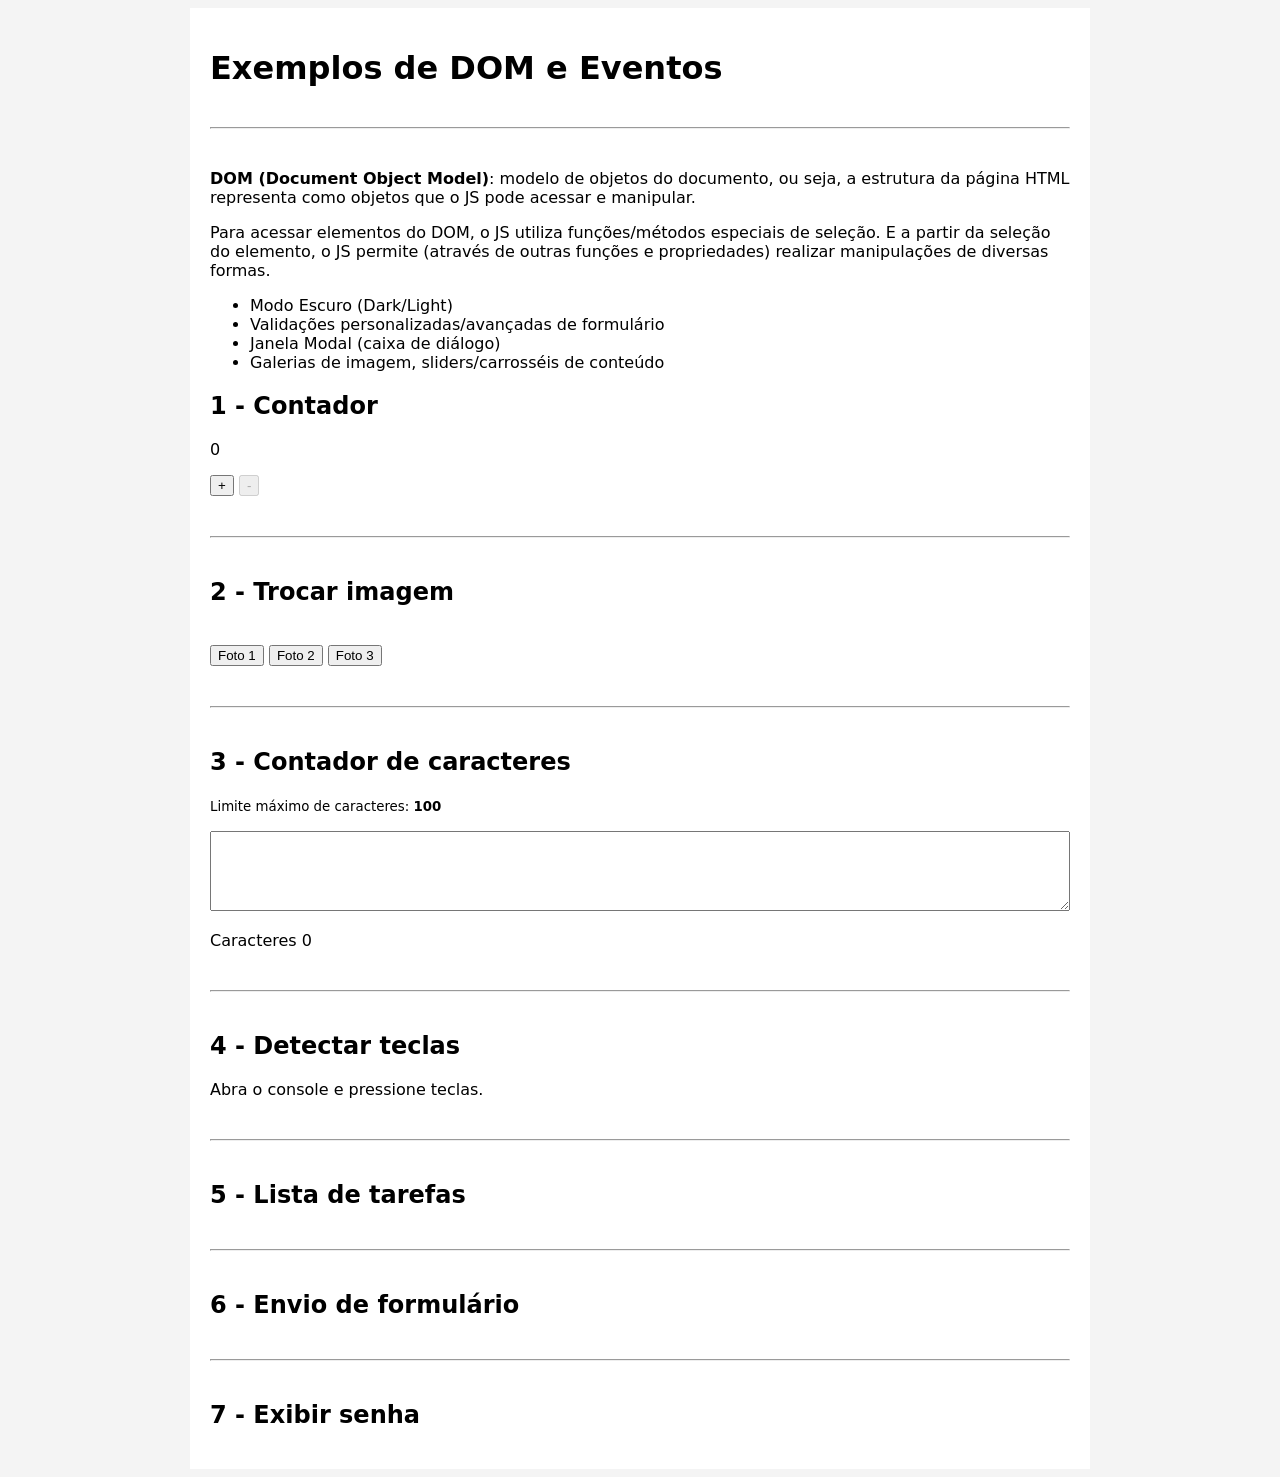
==== 08-introducao-dom-eventos/introducao-dom-eventos.html @ 2ed80d45 "Initial commit" ====
<!DOCTYPE html>
<html lang="pt-br">

<head>
    <meta charset="UTF-8">
    <meta name="viewport" content="width=device-width, initial-scale=1.0">
    <title>Exemplos de DOM e Eventos</title>
    <script src="08-dom.js" defer></script>

    <style>
        *,
        *::before,
        *::after {
            box-sizing: border-box;
        }

        body {
            font-family: system-ui, sans-serif;
            background: #f4f4f4;
        }

        .container {
            width: 80%;
            max-width: 900px;
            margin: auto;
            background: white;
            padding: 20px;
        }

        hr {
            margin: 40px 0;
        }

        .feito {
            text-decoration: line-through;
            color: gray;
        }

        .feito::marker {
            content: "✓ ";
            color: green;
        }

        img {
            max-width: 300px;
        }

        textarea {
            width: 100%;
            height: 80px;
        }

        #contador.excesso {
            color: red;
            font-weight: bold;
        }

    </style>
</head>

<body>

    <div class="container">
        <h1>Exemplos de DOM e Eventos</h1>
        <hr>

        <p><b>DOM (Document Object Model)</b>: modelo de objetos do documento, ou seja, a estrutura da página HTML
            representa como objetos que o JS pode acessar e manipular.</p>

        <p>Para acessar elementos do DOM, o JS utiliza funções/métodos especiais de seleção. E a partir da seleção do
            elemento, o JS permite (através de outras funções e propriedades) realizar manipulações de diversas formas.
        </p>

        <ul>
            <li>Modo Escuro (Dark/Light)</li>
            <li>Validações personalizadas/avançadas de formulário</li>
            <li>Janela Modal (caixa de diálogo)</li>
            <li>Galerias de imagem, sliders/carrosséis de conteúdo</li>
        </ul>

        <h2>1 - Contador</h2>
        <p id="valor">0</p>
        <button id="somar">+</button>
        <button id="subtrair">-</button>

        <hr>

        <h2>2 - Trocar imagem</h2>
        <img class="foto" src="https://picsum.photos/300/200?1" alt="">
        <br>

        <!-- Atributo Personalizados usando data-*
         Estamos usando o atributo personalizado data-foto para guardar a referência da imagem que será usada, e o atributo data-texto para definir um texto alternativo para a foto. Obs.: você dar o nome que quiser para o atributo, mas é obrigatório começar com data- .
        -->

        <button data-foto="https://picsum.photos/300/200?1" data-texto="Paisagem 1">Foto 1</button>
        <button data-foto="https://picsum.photos/300/200?2" data-texto="Paisagem 2">Foto 2</button>
        <button data-foto="https://picsum.photos/300/200?3" data-texto="Paisagem 3">Foto 3</button>


        <hr>

        <h2>3 - Contador de caracteres</h2>
        <p><small>Limite máximo de caracteres: <b>100</b></small></p>
        <textarea name="mensagem" id="mensagem" maxlength="100"></textarea>
        <p>Caracteres <span id="contador">0</span></p>


        <hr>

        <h2>4 - Detectar teclas</h2>
        <p>Abra o console e pressione teclas.</p>


        <hr>

        <h2>5 - Lista de tarefas</h2>


        <hr>

        <h2>6 - Envio de formulário</h2>


        <hr>

        <h2>7 - Exibir senha</h2>


    </div>



</body>

</html>
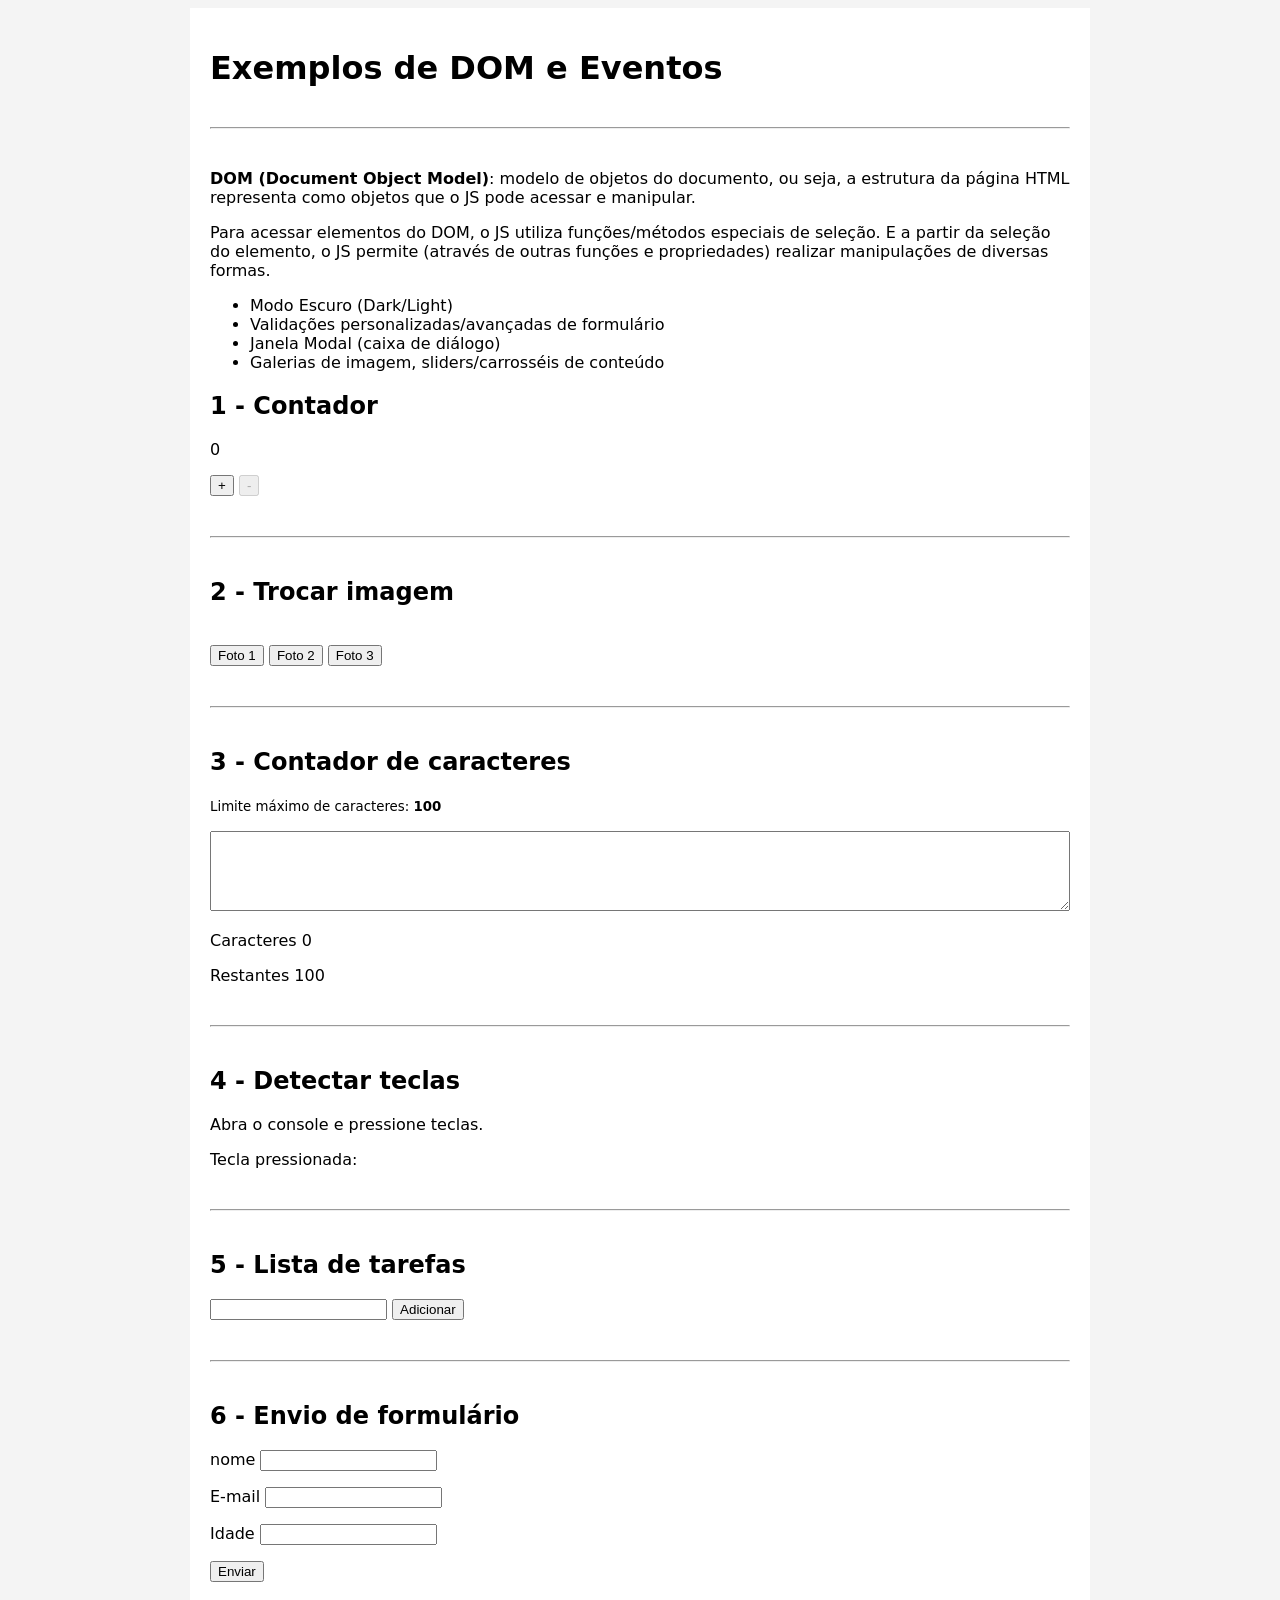
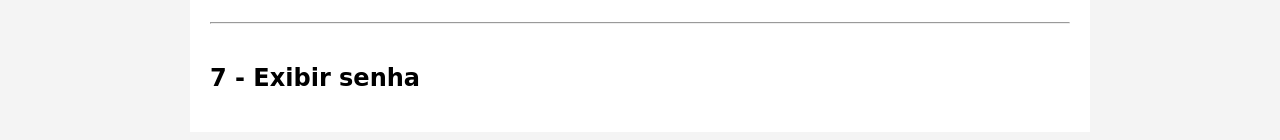
==== commit 53f639a4: "aula 20/05" ====
--- a/08-introducao-dom-eventos/introducao-dom-eventos.html
+++ b/08-introducao-dom-eventos/introducao-dom-eventos.html
@@ -104,23 +104,40 @@
         <p><small>Limite máximo de caracteres: <b>100</b></small></p>
         <textarea name="mensagem" id="mensagem" maxlength="100"></textarea>
         <p>Caracteres <span id="contador">0</span></p>
-
+        <p>Restantes <span id="regressivo">100</span></p>
 
         <hr>
 
         <h2>4 - Detectar teclas</h2>
         <p>Abra o console e pressione teclas.</p>
+        <p id="tecla"> Tecla pressionada: <kbd></kbd></p>
 
 
         <hr>
 
         <h2>5 - Lista de tarefas</h2>
-
+        <input type="text" name="tarefas" id="tarefas">
+        <button id="adicionar">Adicionar</button>
+        <ul id="lista"></ul>
 
         <hr>
 
         <h2>6 - Envio de formulário</h2>
-
+        <form action="" method="post">
+            <p>
+                <label for="nome">nome</label>
+                <input type="text" name="nome" id="" required>
+            </p>
+            <p>
+                <label for="email">E-mail</label>
+                <input type="email" name="email" id="" required>
+            </p>
+            <p>
+                <label for="idade">Idade</label>
+                <input type="number" name="idade" id="">
+            </p>
+            <button type="submit">Enviar</button>
+        </form>
 
         <hr>
 
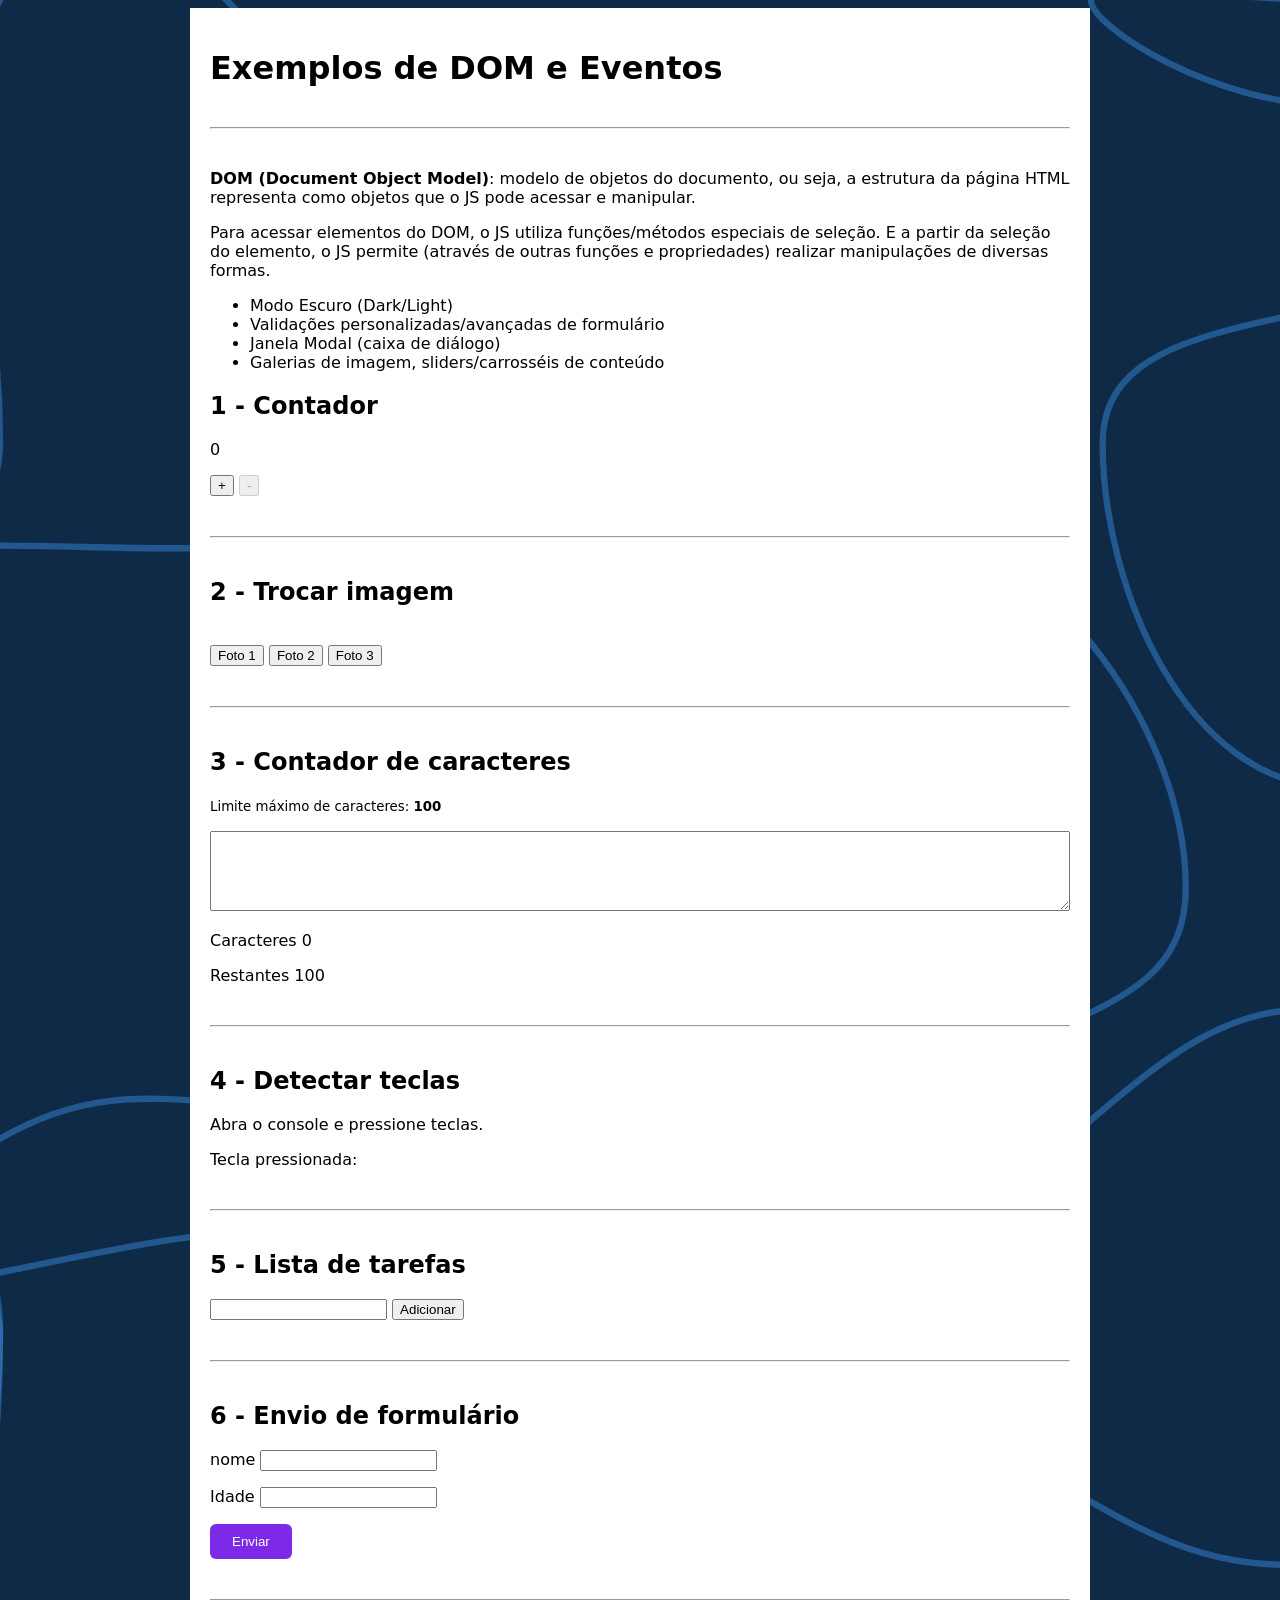
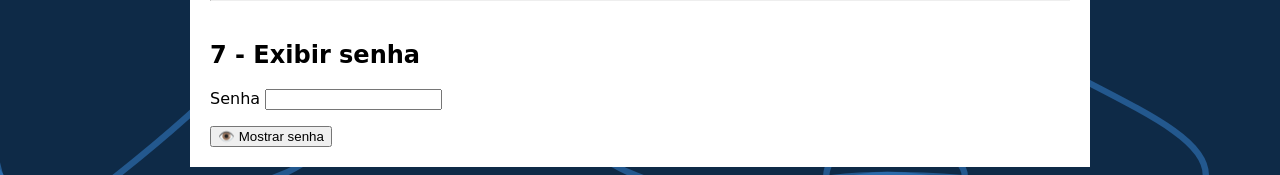
==== commit eb05532e: "atualização Atualizando a pasta com novas atividades e exercicios" ====
--- a/08-introducao-dom-eventos/introducao-dom-eventos.html
+++ b/08-introducao-dom-eventos/introducao-dom-eventos.html
@@ -17,6 +17,9 @@
         body {
             font-family: system-ui, sans-serif;
             background: #f4f4f4;
+            background-image: url("data:image/svg+xml,%3csvg xmlns='http://www.w3.org/2000/svg' version='1.1' xmlns:xlink='http://www.w3.org/1999/xlink' xmlns:svgjs='http://svgjs.dev/svgjs' width='1440' height='560' preserveAspectRatio='none' viewBox='0 0 1440 560'%3e%3cg mask='url(%26quot%3b%23SvgjsMask1000%26quot%3b)' fill='none'%3e%3crect width='1440' height='560' x='0' y='0' fill='%230e2a47'%3e%3c/rect%3e%3cpath d='M420 96.73C380.2 105.49 347.88 110.26 347.88 140C347.88 185.98 374.78 247.47 420 248.18C480.84 249.14 490.47 196.2 560 143.33C561.6 142.11 562.26 141.98 562.26 140C562.26 116.98 577.8 98.74 560 93.33C506.67 77.11 486.26 82.15 420 96.73' stroke='rgba(51%2c 121%2c 194%2c 0.58)' stroke-width='2'%3e%3c/path%3e%3cpath d='M1120 126.87C1113.36 126.87 1105.52 134.1 1105.52 140C1105.52 145.14 1113.16 148.94 1120 148.94C1125.4 148.94 1130 144.95 1130 140C1130 133.91 1125.6 126.87 1120 126.87' stroke='rgba(51%2c 121%2c 194%2c 0.58)' stroke-width='2'%3e%3c/path%3e%3cpath d='M280 403.2C269.82 409.73 262.5 411.35 262.5 420C262.5 429.16 268.49 433.49 280 438.81C347.24 469.89 366.19 499.04 420 492.8C447.29 489.63 442.2 456.84 442.2 420C442.2 369.89 451.45 322.15 420 318.89C370.35 313.75 348.57 359.18 280 403.2' stroke='rgba(51%2c 121%2c 194%2c 0.58)' stroke-width='2'%3e%3c/path%3e%3cpath d='M1500 420C1520.52 416.82 1524.38 408.33 1540 408.33C1544.38 408.33 1540 414.16 1540 420C1540 490 1575 525 1540 560C1505 595 1470 560 1400 560C1338.51 560 1277.03 586.47 1277.03 560C1277.03 521.47 1328.61 474.83 1400 430C1440.09 404.83 1450.52 427.66 1500 420' stroke='rgba(51%2c 121%2c 194%2c 0.58)' stroke-width='2'%3e%3c/path%3e%3cpath d='M71.43 0C119.43 48 158.59 95.21 140 140C122.87 181.27 57.2 172.13 0 172.13C-12.8 172.13 0 156.06 0 140C0 70 -23.65 46.35 0 0C12.07 -23.65 49.43 -22 71.43 0' stroke='rgba(51%2c 121%2c 194%2c 0.58)' stroke-width='2'%3e%3c/path%3e%3cpath d='M420 33.09C383.48 33.09 344.17 8.63 344.17 0C344.17 -7.91 382.09 0 420 0C445.28 0 470.56 -7.54 470.56 0C470.56 9.01 446.67 33.09 420 33.09' stroke='rgba(51%2c 121%2c 194%2c 0.58)' stroke-width='2'%3e%3c/path%3e%3cpath d='M618.71 140C653.57 102.33 660.64 109.19 700 75.38C742.12 39.19 735.76 24.72 781.67 0C805.76 -12.97 810.84 0 840 0C910 0 910 0 980 0C1050 0 1050 0 1120 0C1190 0 1190 0 1260 0C1330 0 1330 0 1400 0C1470 0 1505 -35 1540 0C1575 35 1540 70 1540 140C1540 156.06 1550.78 172.13 1540 172.13C1511.58 172.13 1500.57 156.6 1461.6 140C1430.57 126.78 1430.8 112.5 1400 112.5C1369.2 112.5 1346.23 112.85 1338.4 140C1322.09 196.6 1374.45 226.55 1351.72 280C1335.25 318.72 1300.55 294.56 1260 324.33C1205.21 364.56 1182.05 361.73 1161.03 420C1139.55 479.56 1189.75 509.67 1175 560C1169.23 579.67 1147.5 560 1120 560C1095.16 560 1087.95 574.69 1070.32 560C1017.95 516.36 1030.47 443.33 980 443.33C920.19 443.33 916.07 504.75 849.77 560C846.07 563.09 844.88 560 840 560C835 560 830.12 564.66 830 560C828.32 494.66 867.8 468.91 836.41 420C802.8 367.62 762.88 357.41 700 357.41C662.23 357.41 667.56 388.7 635.12 420C597.56 456.23 597.56 492.47 560 492.47C522.44 492.47 498.14 465.27 484.88 420C467.03 359.03 474.05 341.07 497.78 280C511.61 244.4 533.45 257.41 560 226.67C593.92 187.41 583.57 177.97 618.71 140' stroke='rgba(51%2c 121%2c 194%2c 0.58)' stroke-width='2'%3e%3c/path%3e%3cpath d='M840 110.53C822.51 110.53 814.55 124.83 814.55 140C814.55 156.53 821.45 173.94 840 173.94C896.4 173.94 964.44 155.92 964.44 140C964.44 124.22 897.45 110.53 840 110.53' stroke='rgba(51%2c 121%2c 194%2c 0.58)' stroke-width='2'%3e%3c/path%3e%3cpath d='M1120 17.5C1058.05 17.5 984.83 84.97 984.83 140C984.83 187.92 1056.1 223.4 1120 223.4C1170.35 223.4 1213.33 186.16 1213.33 140C1213.33 83.21 1172.3 17.5 1120 17.5' stroke='rgba(51%2c 121%2c 194%2c 0.58)' stroke-width='2'%3e%3c/path%3e%3cpath d='M195.59 280C240.33 224.73 236.28 165.2 280 165.2C325.54 165.2 374.1 227.35 374.1 280C374.1 323.02 325.63 316.66 280 356.53C245.52 386.66 213.89 387.33 213.89 420C213.89 454.59 243.08 460 280 491.04C326.35 530 380.43 541.1 380.43 560C380.43 575.58 330.22 560 280 560C240.17 560 234.83 573.69 200.34 560C164.83 545.91 169.07 504.44 140 504.44C113.16 504.44 120.8 547.19 88.53 560C50.8 574.97 17.15 587.12 0 560C-27.12 517.12 0 490 0 420C0 389.64 -21.01 371.56 0 359.28C48.99 330.64 77.64 363.43 140 338.15C175.43 323.79 170.33 311.2 195.59 280' stroke='rgba(51%2c 121%2c 194%2c 0.58)' stroke-width='2'%3e%3c/path%3e%3cpath d='M1324.32 560C1324.32 536.29 1355.78 481.2 1400 480C1463.62 478.28 1472.48 515.59 1540 554.17C1542.48 555.59 1542.8 559.88 1540 560C1472.8 562.8 1470 560 1400 560C1362.16 560 1324.32 576.29 1324.32 560' stroke='rgba(51%2c 121%2c 194%2c 0.58)' stroke-width='2'%3e%3c/path%3e%3cpath d='M675.16 140C683.44 126.68 686.8 120.26 700 120.26C716.72 120.26 721.93 125.09 735 140C791.93 204.96 849.58 231.75 840 280C832.08 319.87 769.13 316.24 700 316.24C649.45 316.24 605.62 315.25 600.65 280C593.2 227.13 633.77 206.55 675.16 140' stroke='rgba(51%2c 121%2c 194%2c 0.58)' stroke-width='2'%3e%3c/path%3e%3cpath d='M840 18.42C830.53 18.42 830.28 6.28 830.28 0C830.28 -2.93 835.14 0 840 0C898.34 0 956.67 -4.58 956.67 0C956.67 4.63 893.72 18.42 840 18.42' stroke='rgba(51%2c 121%2c 194%2c 0.58)' stroke-width='2'%3e%3c/path%3e%3cpath d='M1400 50C1354.21 33.55 1315.15 13.43 1315.15 0C1315.15 -11.57 1357.57 0 1400 0C1470 0 1495.61 -25.61 1540 0C1565.61 14.78 1565.23 71.76 1540 80.77C1495.23 96.76 1466.64 73.94 1400 50' stroke='rgba(51%2c 121%2c 194%2c 0.58)' stroke-width='2'%3e%3c/path%3e%3cpath d='M247.06 280C247.06 259.25 262.94 235.2 280 235.2C297.77 235.2 316.72 259.45 316.72 280C316.72 296.79 297.96 309.87 280 309.87C263.13 309.87 247.06 296.59 247.06 280' stroke='rgba(51%2c 121%2c 194%2c 0.58)' stroke-width='2'%3e%3c/path%3e%3cpath d='M840 280C840 243.41 911.68 211.49 980 211.49C1037.19 211.49 1091.03 243.68 1091.03 280C1091.03 318.18 1037.64 360.5 980 360.5C912.13 360.5 840 317.91 840 280' stroke='rgba(51%2c 121%2c 194%2c 0.58)' stroke-width='2'%3e%3c/path%3e%3cpath d='M0 401.45C61.83 389.08 74.87 384.69 140 392C157.51 393.97 165.28 405.9 165.28 420C165.28 434.35 152.96 434.74 140 448.89C88.85 504.74 93.3 515.37 37.06 560C23.3 570.92 3.88 574.65 0 560C-14.65 504.65 0 490 0 420C0 410.73 -8.17 403.08 0 401.45' stroke='rgba(51%2c 121%2c 194%2c 0.58)' stroke-width='2'%3e%3c/path%3e%3cpath d='M527.56 420C527.56 376.42 543.78 325 560 325C576.22 325 592.44 376.42 592.44 420C592.44 439.57 576.22 451.29 560 451.29C543.78 451.29 527.56 439.57 527.56 420' stroke='rgba(51%2c 121%2c 194%2c 0.58)' stroke-width='2'%3e%3c/path%3e%3cpath d='M260.69 560C260.69 555.24 269.88 543.28 280 543.28C291.71 543.28 304.35 555.42 304.35 560C304.35 563.78 292.17 560 280 560C270.35 560 260.69 563.6 260.69 560' stroke='rgba(51%2c 121%2c 194%2c 0.58)' stroke-width='2'%3e%3c/path%3e%3cpath d='M1371.62 560C1371.62 551.11 1383.51 530 1400 530C1424.62 530 1453.85 551.99 1453.85 560C1453.85 566.99 1426.93 560 1400 560C1385.81 560 1371.62 566.11 1371.62 560' stroke='rgba(51%2c 121%2c 194%2c 0.58)' stroke-width='2'%3e%3c/path%3e%3c/g%3e%3cdefs%3e%3cmask id='SvgjsMask1000'%3e%3crect width='1440' height='560' fill='white'%3e%3c/rect%3e%3c/mask%3e%3c/defs%3e%3c/svg%3e");
+            background-repeat: no-repeat;
+            background-size: cover;
         }
 
         .container {
@@ -55,6 +58,100 @@
             font-weight: bold;
         }
 
+        /* From Uiverse.io by zjssun */
+        .button {
+            position: relative;
+            padding: 10px 22px;
+            border-radius: 6px;
+            border: none;
+            color: #fff;
+            cursor: pointer;
+            background-color: #7d2ae8;
+            transition: all 0.2s ease;
+        }
+
+        .button:active {
+            transform: scale(0.96);
+        }
+
+        .button:before,
+        .button:after {
+            position: absolute;
+            content: "";
+            width: 150%;
+            left: 50%;
+            height: 100%;
+            transform: translateX(-50%);
+            z-index: -1000;
+            background-repeat: no-repeat;
+        }
+
+        .button:hover:before {
+            top: -70%;
+            background-image: radial-gradient(circle, #7d2ae8 20%, transparent 20%),
+                radial-gradient(circle, transparent 20%, #7d2ae8 20%, transparent 30%),
+                radial-gradient(circle, #7d2ae8 20%, transparent 20%),
+                radial-gradient(circle, #7d2ae8 20%, transparent 20%),
+                radial-gradient(circle, transparent 10%, #7d2ae8 15%, transparent 20%),
+                radial-gradient(circle, #7d2ae8 20%, transparent 20%),
+                radial-gradient(circle, #7d2ae8 20%, transparent 20%),
+                radial-gradient(circle, #7d2ae8 20%, transparent 20%),
+                radial-gradient(circle, #7d2ae8 20%, transparent 20%);
+            background-size: 10% 10%, 20% 20%, 15% 15%, 20% 20%, 18% 18%, 10% 10%, 15% 15%,
+                10% 10%, 18% 18%;
+            background-position: 50% 120%;
+            animation: greentopBubbles 0.6s ease;
+        }
+
+        @keyframes greentopBubbles {
+            0% {
+                background-position: 5% 90%, 10% 90%, 10% 90%, 15% 90%, 25% 90%, 25% 90%,
+                    40% 90%, 55% 90%, 70% 90%;
+            }
+
+            50% {
+                background-position: 0% 80%, 0% 20%, 10% 40%, 20% 0%, 30% 30%, 22% 50%,
+                    50% 50%, 65% 20%, 90% 30%;
+            }
+
+            100% {
+                background-position: 0% 70%, 0% 10%, 10% 30%, 20% -10%, 30% 20%, 22% 40%,
+                    50% 40%, 65% 10%, 90% 20%;
+                background-size: 0% 0%, 0% 0%, 0% 0%, 0% 0%, 0% 0%, 0% 0%;
+            }
+        }
+
+        .button:hover::after {
+            bottom: -70%;
+            background-image: radial-gradient(circle, #7d2ae8 20%, transparent 20%),
+                radial-gradient(circle, #7d2ae8 20%, transparent 20%),
+                radial-gradient(circle, transparent 10%, #7d2ae8 15%, transparent 20%),
+                radial-gradient(circle, #7d2ae8 20%, transparent 20%),
+                radial-gradient(circle, #7d2ae8 20%, transparent 20%),
+                radial-gradient(circle, #7d2ae8 20%, transparent 20%),
+                radial-gradient(circle, #7d2ae8 20%, transparent 20%);
+            background-size: 15% 15%, 20% 20%, 18% 18%, 20% 20%, 15% 15%, 20% 20%, 18% 18%;
+            background-position: 50% 0%;
+            animation: greenbottomBubbles 0.6s ease;
+        }
+
+        @keyframes greenbottomBubbles {
+            0% {
+                background-position: 10% -10%, 30% 10%, 55% -10%, 70% -10%, 85% -10%,
+                    70% -10%, 70% 0%;
+            }
+
+            50% {
+                background-position: 0% 80%, 20% 80%, 45% 60%, 60% 100%, 75% 70%, 95% 60%,
+                    105% 0%;
+            }
+
+            100% {
+                background-position: 0% 90%, 20% 90%, 45% 70%, 60% 110%, 75% 80%, 95% 70%,
+                    110% 10%;
+                background-size: 0% 0%, 0% 0%, 0% 0%, 0% 0%, 0% 0%, 0% 0%;
+            }
+        }
     </style>
 </head>
 
@@ -123,26 +220,33 @@
         <hr>
 
         <h2>6 - Envio de formulário</h2>
-        <form action="" method="post">
+        <form action="" method="post" novalidate id="exemplo06">
             <p>
                 <label for="nome">nome</label>
-                <input type="text" name="nome" id="" required>
+                <input type="text" name="nome" id="nome" required>
             </p>
-            <p>
+            <!-- <p>
                 <label for="email">E-mail</label>
                 <input type="email" name="email" id="" required>
-            </p>
+            </p> -->
             <p>
                 <label for="idade">Idade</label>
-                <input type="number" name="idade" id="">
+                <input type="number" name="idade" id="idade">
             </p>
-            <button type="submit">Enviar</button>
+            <button type="submit" class="button">Enviar</button>
         </form>
 
+        <!-- Aqui vamos apresentar a mensagens/saídas ao usuário -->
+        <p id="saida"></p>
+
         <hr>
 
         <h2>7 - Exibir senha</h2>
-
+        <p>
+            <label for="senha">Senha</label>
+            <input type="password" name="senha" id="senha">
+        </p>
+        <button id="mostrar">👁️ Mostrar senha</button>
 
     </div>
 
